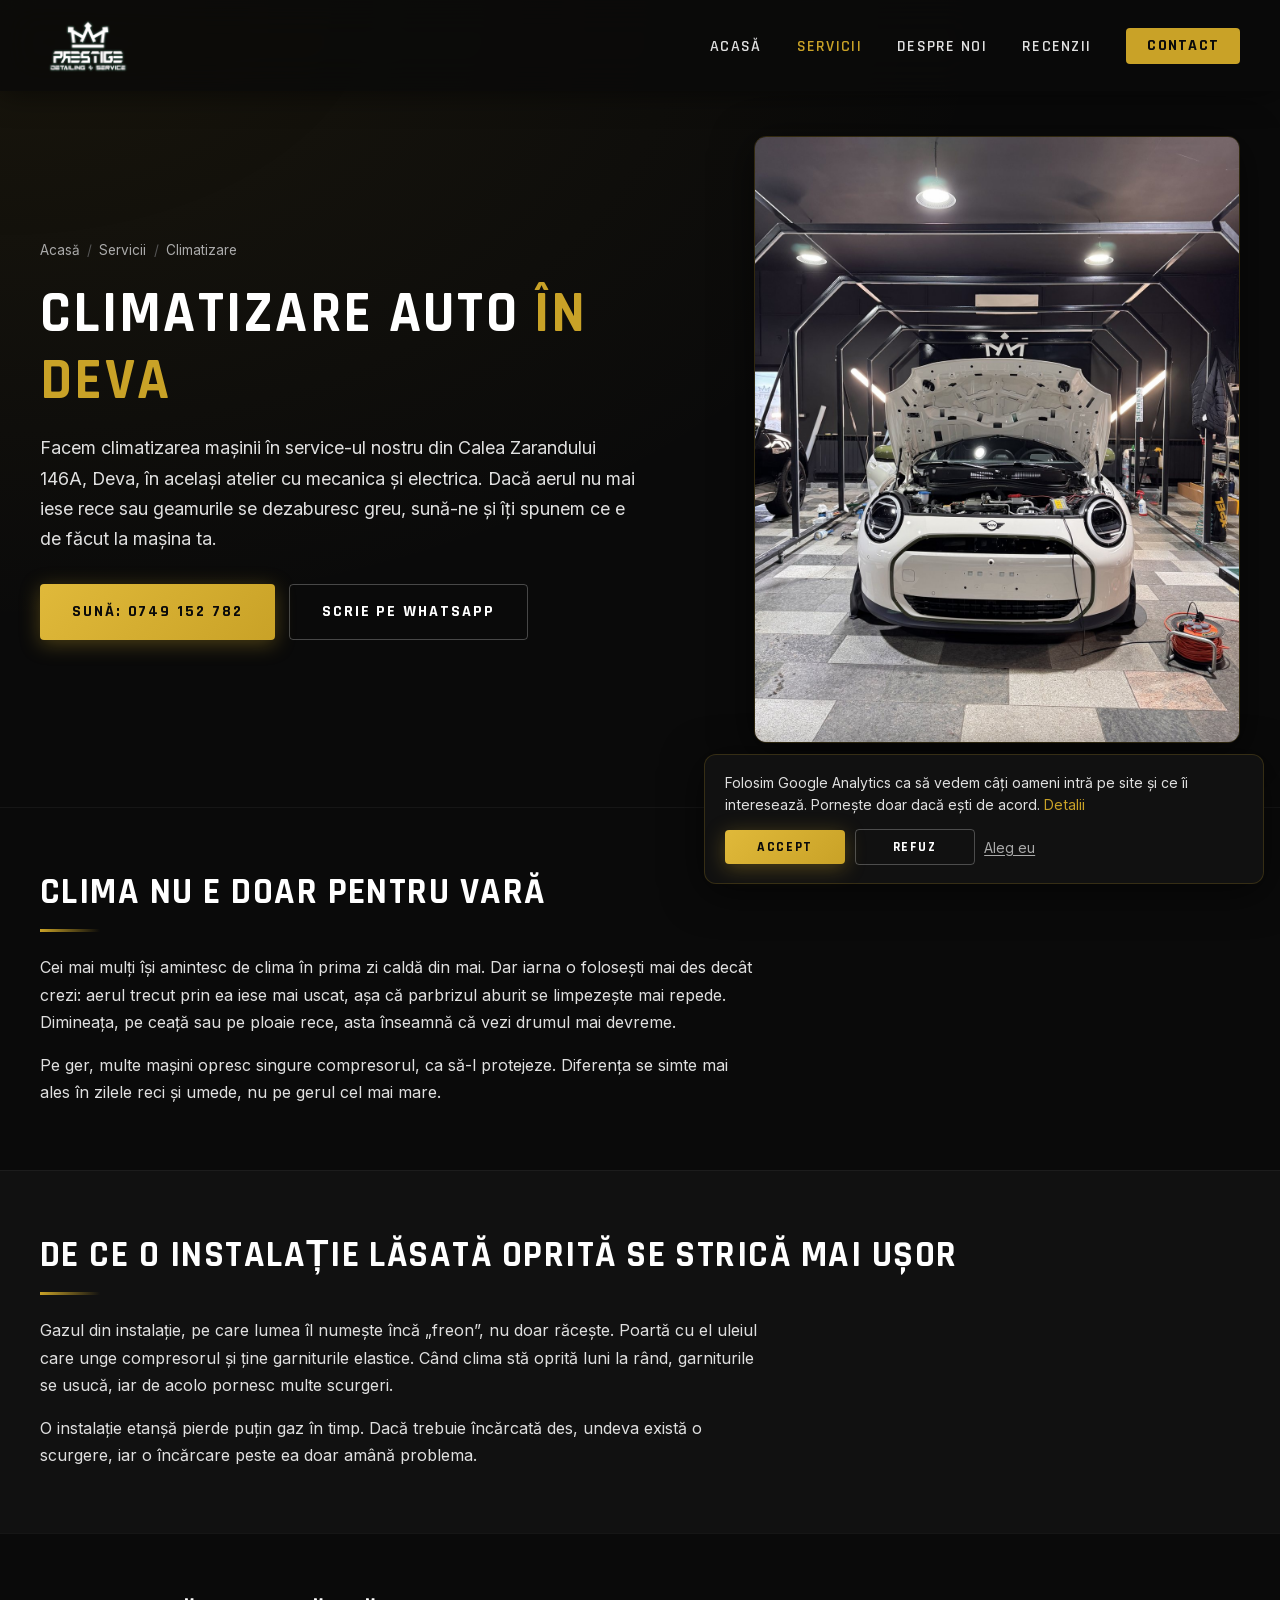
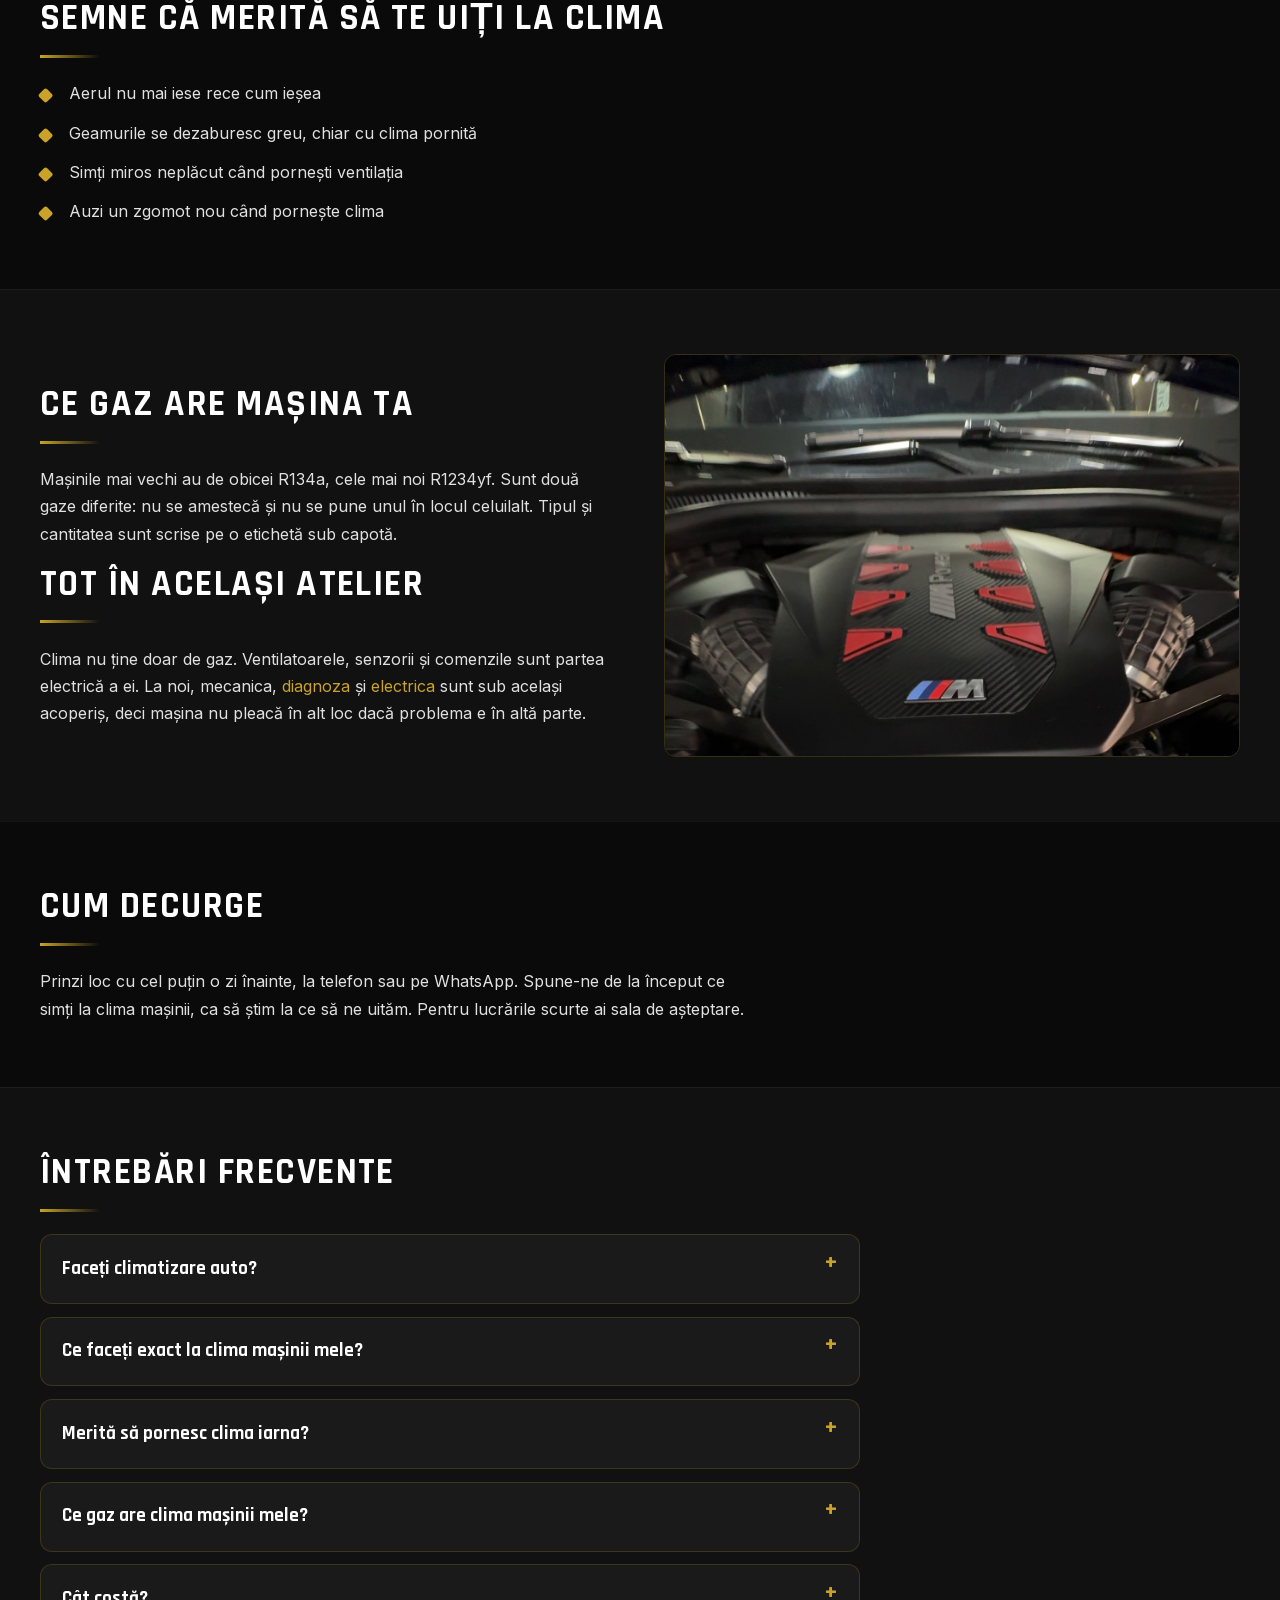
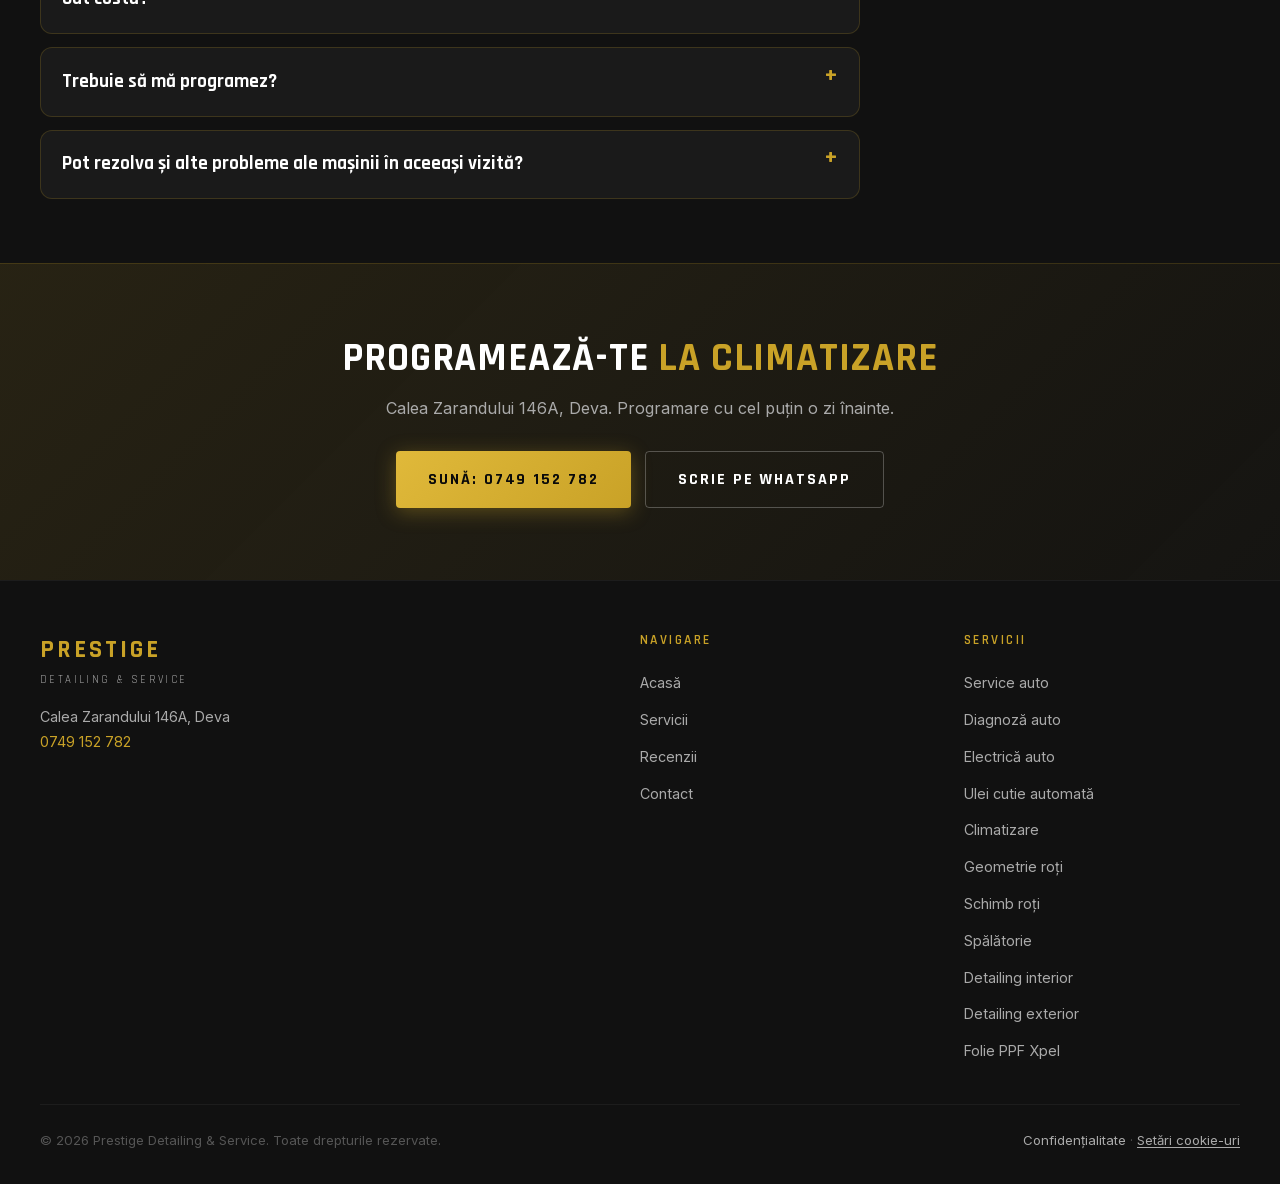
==== servicii/climatizare/index.html @ e33af6d9 "Încă 7 pagini de servicii, carduri și footere pentru toate 11 Pagini noi: electrică auto, diagnoză a" ====
<!DOCTYPE html>
<html lang="ro">
<head>
  <meta charset="UTF-8" />
  <meta name="viewport" content="width=device-width, initial-scale=1.0" />

  <!-- Consimțământ (Google Consent Mode v2): totul refuzat până alege vizitatorul. Restul e în /js/consimtamant.js -->
  <script>
    window.dataLayer = window.dataLayer || [];
    function gtag(){ dataLayer.push(arguments); }
    gtag('consent', 'default', {
      ad_storage: 'denied',
      ad_user_data: 'denied',
      ad_personalization: 'denied',
      analytics_storage: 'denied'
    });
  </script>

  <title>Climatizare auto în Deva, aer condiționat | Prestige Detailing & Service</title>
  <meta name="description" content="Climatizare auto în Deva, în service-ul din Calea Zarandului 146A: aer condiționat care nu mai răcește, geamuri care se dezaburesc greu. Programare la 0749 152 782." />
  <link rel="canonical" href="https://prestigedetailing.ro/servicii/climatizare/" />
  <link rel="icon" type="image/png" href="/images/favicon.png" />
  <link rel="apple-touch-icon" href="/images/favicon.png" />

  <meta property="og:type" content="website" />
  <meta property="og:locale" content="ro_RO" />
  <meta property="og:site_name" content="Prestige Detailing & Service" />
  <meta property="og:url" content="https://prestigedetailing.ro/servicii/climatizare/" />
  <meta property="og:title" content="Climatizare auto în Deva" />
  <meta property="og:description" content="Aer condiționat auto, în același atelier cu mecanica și electrica. Calea Zarandului 146A, Deva." />
  <meta property="og:image" content="https://prestigedetailing.ro/images/servicii/climatizare-capota-deschisa.jpg" />
  <meta name="twitter:card" content="summary_large_image" />

  <link rel="preload" href="/fonts/rajdhani-latin-700.woff2" as="font" type="font/woff2" crossorigin />
  <link rel="stylesheet" href="/css/servicii.css" />

  <script type="application/ld+json">
  {
    "@context": "https://schema.org",
    "@graph": [
      {
        "@type": "Service",
        "@id": "https://prestigedetailing.ro/servicii/climatizare/#serviciu",
        "name": "Climatizare auto",
        "serviceType": "Climatizare auto",
        "description": "Climatizare auto în Deva, în același atelier cu mecanica, diagnoza și electrica. Programare cu cel puțin o zi înainte.",
        "provider": { "@id": "https://prestigedetailing.ro/#firma" },
        "areaServed": { "@type": "City", "name": "Deva" },
        "url": "https://prestigedetailing.ro/servicii/climatizare/",
        "image": "https://prestigedetailing.ro/images/servicii/climatizare-capota-deschisa.jpg"
      },
      {
        "@type": "BreadcrumbList",
        "itemListElement": [
          { "@type": "ListItem", "position": 1, "name": "Acasă", "item": "https://prestigedetailing.ro/" },
          { "@type": "ListItem", "position": 2, "name": "Servicii", "item": "https://prestigedetailing.ro/#services" },
          { "@type": "ListItem", "position": 3, "name": "Climatizare", "item": "https://prestigedetailing.ro/servicii/climatizare/" }
        ]
      },
      {
        "@type": "FAQPage",
        "mainEntity": [
          { "@type": "Question", "name": "Faceți climatizare auto?", "acceptedAnswer": { "@type": "Answer", "text": "Da, în service-ul nostru din Calea Zarandului 146A, Deva." } },
          { "@type": "Question", "name": "Ce faceți exact la clima mașinii mele?", "acceptedAnswer": { "@type": "Answer", "text": "Depinde de ce are mașina. Sună-ne la 0749 152 782, spune-ne ce simți la clima ta și îți spunem ce e de făcut." } },
          { "@type": "Question", "name": "Merită să pornesc clima iarna?", "acceptedAnswer": { "@type": "Answer", "text": "Da. Aerul trecut prin clima iese mai uscat, deci geamurile aburite se limpezesc mai repede. Pe ger, multe mașini opresc singure compresorul, așa că diferența se simte mai ales în zilele reci și umede." } },
          { "@type": "Question", "name": "Ce gaz are clima mașinii mele?", "acceptedAnswer": { "@type": "Answer", "text": "Mașinile mai vechi au de obicei R134a, cele mai noi R1234yf. Cele două nu se amestecă și nu se pun unul în locul celuilalt. Tipul și cantitatea sunt scrise pe o etichetă sub capotă." } },
          { "@type": "Question", "name": "Cât costă?", "acceptedAnswer": { "@type": "Answer", "text": "Depinde de mașină și de ce trebuie făcut. Sună-ne la 0749 152 782 și îți spunem pentru mașina ta." } },
          { "@type": "Question", "name": "Trebuie să mă programez?", "acceptedAnswer": { "@type": "Answer", "text": "Da, cu cel puțin o zi înainte, ca să fie sigur că prinzi loc." } },
          { "@type": "Question", "name": "Pot rezolva și alte probleme ale mașinii în aceeași vizită?", "acceptedAnswer": { "@type": "Answer", "text": "Da. Mecanica, diagnoza, electrica și geometria sunt în același atelier." } }
        ]
      }
    ]
  }
  </script>
</head>
<body>

  <nav id="navbar" aria-label="Navigare principală">
    <div class="container nav-inner">
      <a href="/" class="nav-logo" aria-label="Prestige Detailing & Service - Acasă">
        <img src="/images/logo-nav.png" alt="Prestige Detailing & Service" class="nav-logo-img" width="400" height="267">
      </a>
      <ul class="nav-links">
        <li><a href="/">Acasă</a></li>
        <li><a href="/#services" aria-current="page">Servicii</a></li>
        <li><a href="/#why">Despre noi</a></li>
        <li><a href="/#reviews">Recenzii</a></li>
        <li><a href="/#contact" class="nav-cta">Contact</a></li>
      </ul>
      <button class="hamburger" id="hamburger" aria-label="Deschide meniu" aria-expanded="false" aria-controls="mobileMenu">
        <span></span><span></span><span></span>
      </button>
    </div>
  </nav>
  <div class="mobile-menu" id="mobileMenu" aria-label="Meniu mobil">
    <a href="/">Acasă</a>
    <a href="/#services">Servicii</a>
    <a href="/#why">Despre noi</a>
    <a href="/#reviews">Recenzii</a>
    <a href="/#contact">Contact</a>
  </div>

  <main>
    <header class="srv-hero">
      <div class="container srv-hero-grid">
        <div>
          <nav class="crumbs" aria-label="Unde ești pe site">
            <a href="/">Acasă</a><span aria-hidden="true">/</span><a href="/#services">Servicii</a><span aria-hidden="true">/</span><span>Climatizare</span>
          </nav>
          <h1>Climatizare auto <span class="gold">în Deva</span></h1>
          <p class="srv-lead">Facem climatizarea mașinii în service-ul nostru din Calea Zarandului 146A, Deva, în același atelier cu mecanica și electrica. Dacă aerul nu mai iese rece sau geamurile se dezaburesc greu, sună-ne și îți spunem ce e de făcut la mașina ta.</p>
          <div class="btn-row">
            <a class="btn-gold" href="tel:0749152782">Sună: 0749 152 782</a>
            <a class="btn-outline" href="https://wa.me/40749152782?text=Bun%C4%83%20ziua%2C%20a%C8%99%20vrea%20o%20programare%20pentru%20climatizare." target="_blank" rel="noopener noreferrer">Scrie pe WhatsApp</a>
          </div>
        </div>
        <figure class="srv-hero-img">
          <img src="/images/servicii/climatizare-capota-deschisa.jpg" alt="Mașină cu capota deschisă în tunelul de lumini din atelierul Prestige, Deva" width="1200" height="1600" fetchpriority="high">
        </figure>
      </div>
    </header>

    <section class="srv-section">
      <div class="container">
        <h2>Clima nu e doar pentru vară</h2>
        <p>Cei mai mulți își amintesc de clima în prima zi caldă din mai. Dar iarna o folosești mai des decât crezi: aerul trecut prin ea iese mai uscat, așa că parbrizul aburit se limpezește mai repede. Dimineața, pe ceață sau pe ploaie rece, asta înseamnă că vezi drumul mai devreme.</p>
        <p>Pe ger, multe mașini opresc singure compresorul, ca să-l protejeze. Diferența se simte mai ales în zilele reci și umede, nu pe gerul cel mai mare.</p>
      </div>
    </section>

    <section class="srv-section">
      <div class="container">
        <h2>De ce o instalație lăsată oprită se strică mai ușor</h2>
        <p>Gazul din instalație, pe care lumea îl numește încă „freon”, nu doar răcește. Poartă cu el uleiul care unge compresorul și ține garniturile elastice. Când clima stă oprită luni la rând, garniturile se usucă, iar de acolo pornesc multe scurgeri.</p>
        <p>O instalație etanșă pierde puțin gaz în timp. Dacă trebuie încărcată des, undeva există o scurgere, iar o încărcare peste ea doar amână problema.</p>
      </div>
    </section>

    <section class="srv-section">
      <div class="container">
        <h2>Semne că merită să te uiți la clima</h2>
        <ul class="check-list">
          <li>Aerul nu mai iese rece cum ieșea</li>
          <li>Geamurile se dezaburesc greu, chiar cu clima pornită</li>
          <li>Simți miros neplăcut când pornești ventilația</li>
          <li>Auzi un zgomot nou când pornește clima</li>
        </ul>
      </div>
    </section>

    <section class="srv-section">
      <div class="container two-col">
        <div>
          <h2>Ce gaz are mașina ta</h2>
          <p>Mașinile mai vechi au de obicei R134a, cele mai noi R1234yf. Sunt două gaze diferite: nu se amestecă și nu se pune unul în locul celuilalt. Tipul și cantitatea sunt scrise pe o etichetă sub capotă.</p>
          <h2>Tot în același atelier</h2>
          <p>Clima nu ține doar de gaz. Ventilatoarele, senzorii și comenzile sunt partea electrică a ei. La noi, mecanica, <a class="gold" href="/servicii/diagnoza-auto/">diagnoza</a> și <a class="gold" href="/servicii/electrica-auto/">electrica</a> sunt sub același acoperiș, deci mașina nu pleacă în alt loc dacă problema e în altă parte.</p>
        </div>
        <img src="/images/servicii/climatizare-compartiment-motor.jpg" alt="Compartimentul motor al unui BMW XM, cu capota ridicată, în atelierul Prestige din Deva" width="1400" height="933" loading="lazy">
      </div>
    </section>

    <section class="srv-section">
      <div class="container">
        <h2>Cum decurge</h2>
        <p>Prinzi loc cu cel puțin o zi înainte, la telefon sau pe WhatsApp. Spune-ne de la început ce simți la clima mașinii, ca să știm la ce să ne uităm. Pentru lucrările scurte ai sala de așteptare.</p>
      </div>
    </section>

    <section class="srv-section" id="intrebari">
      <div class="container">
        <h2>Întrebări frecvente</h2>
        <div class="faq">
          <details>
            <summary>Faceți climatizare auto?</summary>
            <p>Da, în service-ul nostru din Calea Zarandului 146A, Deva.</p>
          </details>
          <details>
            <summary>Ce faceți exact la clima mașinii mele?</summary>
            <p>Depinde de ce are mașina. Sună-ne la <a class="gold" href="tel:0749152782">0749 152 782</a>, spune-ne ce simți la clima ta și îți spunem ce e de făcut.</p>
          </details>
          <details>
            <summary>Merită să pornesc clima iarna?</summary>
            <p>Da. Aerul trecut prin clima iese mai uscat, deci geamurile aburite se limpezesc mai repede. Pe ger, multe mașini opresc singure compresorul, așa că diferența se simte mai ales în zilele reci și umede.</p>
          </details>
          <details>
            <summary>Ce gaz are clima mașinii mele?</summary>
            <p>Mașinile mai vechi au de obicei R134a, cele mai noi R1234yf. Cele două nu se amestecă și nu se pun unul în locul celuilalt. Tipul și cantitatea sunt scrise pe o etichetă sub capotă.</p>
          </details>
          <details>
            <summary>Cât costă?</summary>
            <p>Depinde de mașină și de ce trebuie făcut. Sună-ne la <a class="gold" href="tel:0749152782">0749 152 782</a> și îți spunem pentru mașina ta.</p>
          </details>
          <details>
            <summary>Trebuie să mă programez?</summary>
            <p>Da, cu cel puțin o zi înainte, ca să fie sigur că prinzi loc.</p>
          </details>
          <details>
            <summary>Pot rezolva și alte probleme ale mașinii în aceeași vizită?</summary>
            <p>Da. <a class="gold" href="/servicii/service-auto/">Mecanica</a>, diagnoza, electrica și <a class="gold" href="/servicii/geometrie-roti/">geometria</a> sunt în același atelier.</p>
          </details>
        </div>
      </div>
    </section>

    <section class="cta-band">
      <div class="container">
        <h2>Programează-te <span class="gold">la climatizare</span></h2>
        <p>Calea Zarandului 146A, Deva. Programare cu cel puțin o zi înainte.</p>
        <div class="btn-row">
          <a class="btn-gold" href="tel:0749152782">Sună: 0749 152 782</a>
          <a class="btn-outline" href="https://wa.me/40749152782?text=Bun%C4%83%20ziua%2C%20a%C8%99%20vrea%20o%20programare%20pentru%20climatizare." target="_blank" rel="noopener noreferrer">Scrie pe WhatsApp</a>
        </div>
      </div>
    </section>
  </main>

  <footer>
    <div class="container">
      <div class="footer-grid">
        <div class="footer-brand">
          <div class="logo-main">PRESTIGE</div>
          <div class="logo-sub">Detailing &amp; Service</div>
          <p>Calea Zarandului 146A, Deva<br><a class="gold" href="tel:0749152782">0749 152 782</a></p>
        </div>
        <div class="footer-col">
          <h5>Navigare</h5>
          <ul>
            <li><a href="/">Acasă</a></li>
            <li><a href="/#services">Servicii</a></li>
            <li><a href="/#reviews">Recenzii</a></li>
            <li><a href="/#contact">Contact</a></li>
          </ul>
        </div>
        <div class="footer-col">
          <h5>Servicii</h5>
          <ul>
            <li><a href="/servicii/service-auto/">Service auto</a></li>
            <li><a href="/servicii/diagnoza-auto/">Diagnoză auto</a></li>
            <li><a href="/servicii/electrica-auto/">Electrică auto</a></li>
            <li><a href="/servicii/ulei-cutie-automata/">Ulei cutie automată</a></li>
            <li><a href="/servicii/climatizare/">Climatizare</a></li>
            <li><a href="/servicii/geometrie-roti/">Geometrie roți</a></li>
            <li><a href="/servicii/schimb-roti/">Schimb roți</a></li>
            <li><a href="/servicii/spalatorie/">Spălătorie</a></li>
            <li><a href="/servicii/detailing-interior/">Detailing interior</a></li>
            <li><a href="/servicii/detailing-exterior/">Detailing exterior</a></li>
            <li><a href="/servicii/folie-ppf/">Folie PPF Xpel</a></li>
          </ul>
        </div>
      </div>
      <div class="footer-bottom">
        <p>&copy; 2026 Prestige Detailing &amp; Service. Toate drepturile rezervate.</p>
        <p class="footer-legal"><a href="/confidentialitate.html">Confidențialitate</a> &middot; <button type="button" class="link-btn" id="cookieSettings">Setări cookie-uri</button></p>
      </div>
    </div>
  </footer>

  <script src="/js/meniu.js"></script>
  <script src="/js/consimtamant.js"></script>
</body>
</html>
---- css/servicii.css ----
/* ==========================================================================
   Paginile de servicii (servicii/<serviciu>/index.html)
   Aceleași culori, fonturi, meniu și footer ca pagina principală.
   ========================================================================== */

/* Fonturile sunt găzduite în site (/fonts/), nu la Google: vizitatorul nu e trimis la serverele Google */
/* Inter (variabil, 300–600), latin-ext */
@font-face {
  font-family: 'Inter';
  font-style: normal;
  font-weight: 300 600;
  font-display: swap;
  src: url(../fonts/inter-latin-ext.woff2) format('woff2');
  unicode-range: U+0100-02BA, U+02BD-02C5, U+02C7-02CC, U+02CE-02D7, U+02DD-02FF, U+0304, U+0308, U+0329, U+1D00-1DBF, U+1E00-1E9F, U+1EF2-1EFF, U+2020, U+20A0-20AB, U+20AD-20C4, U+2113, U+2C60-2C7F, U+A720-A7FF;
}
/* Inter (variabil, 300–600), latin */
@font-face {
  font-family: 'Inter';
  font-style: normal;
  font-weight: 300 600;
  font-display: swap;
  src: url(../fonts/inter-latin.woff2) format('woff2');
  unicode-range: U+0000-00FF, U+0131, U+0152-0153, U+02BB-02BC, U+02C6, U+02DA, U+02DC, U+0304, U+0308, U+0329, U+2000-206F, U+20AC, U+2122, U+2191, U+2193, U+2212, U+2215, U+FEFF, U+FFFD;
}
/* Rajdhani 300, latin-ext */
@font-face {
  font-family: 'Rajdhani';
  font-style: normal;
  font-weight: 300;
  font-display: swap;
  src: url(../fonts/rajdhani-latin-ext-300.woff2) format('woff2');
  unicode-range: U+0100-02BA, U+02BD-02C5, U+02C7-02CC, U+02CE-02D7, U+02DD-02FF, U+0304, U+0308, U+0329, U+1D00-1DBF, U+1E00-1E9F, U+1EF2-1EFF, U+2020, U+20A0-20AB, U+20AD-20C4, U+2113, U+2C60-2C7F, U+A720-A7FF;
}
/* Rajdhani 300, latin */
@font-face {
  font-family: 'Rajdhani';
  font-style: normal;
  font-weight: 300;
  font-display: swap;
  src: url(../fonts/rajdhani-latin-300.woff2) format('woff2');
  unicode-range: U+0000-00FF, U+0131, U+0152-0153, U+02BB-02BC, U+02C6, U+02DA, U+02DC, U+0304, U+0308, U+0329, U+2000-206F, U+20AC, U+2122, U+2191, U+2193, U+2212, U+2215, U+FEFF, U+FFFD;
}
/* Rajdhani 400, latin-ext */
@font-face {
  font-family: 'Rajdhani';
  font-style: normal;
  font-weight: 400;
  font-display: swap;
  src: url(../fonts/rajdhani-latin-ext-400.woff2) format('woff2');
  unicode-range: U+0100-02BA, U+02BD-02C5, U+02C7-02CC, U+02CE-02D7, U+02DD-02FF, U+0304, U+0308, U+0329, U+1D00-1DBF, U+1E00-1E9F, U+1EF2-1EFF, U+2020, U+20A0-20AB, U+20AD-20C4, U+2113, U+2C60-2C7F, U+A720-A7FF;
}
/* Rajdhani 400, latin */
@font-face {
  font-family: 'Rajdhani';
  font-style: normal;
  font-weight: 400;
  font-display: swap;
  src: url(../fonts/rajdhani-latin-400.woff2) format('woff2');
  unicode-range: U+0000-00FF, U+0131, U+0152-0153, U+02BB-02BC, U+02C6, U+02DA, U+02DC, U+0304, U+0308, U+0329, U+2000-206F, U+20AC, U+2122, U+2191, U+2193, U+2212, U+2215, U+FEFF, U+FFFD;
}
/* Rajdhani 500, latin-ext */
@font-face {
  font-family: 'Rajdhani';
  font-style: normal;
  font-weight: 500;
  font-display: swap;
  src: url(../fonts/rajdhani-latin-ext-500.woff2) format('woff2');
  unicode-range: U+0100-02BA, U+02BD-02C5, U+02C7-02CC, U+02CE-02D7, U+02DD-02FF, U+0304, U+0308, U+0329, U+1D00-1DBF, U+1E00-1E9F, U+1EF2-1EFF, U+2020, U+20A0-20AB, U+20AD-20C4, U+2113, U+2C60-2C7F, U+A720-A7FF;
}
/* Rajdhani 500, latin */
@font-face {
  font-family: 'Rajdhani';
  font-style: normal;
  font-weight: 500;
  font-display: swap;
  src: url(../fonts/rajdhani-latin-500.woff2) format('woff2');
  unicode-range: U+0000-00FF, U+0131, U+0152-0153, U+02BB-02BC, U+02C6, U+02DA, U+02DC, U+0304, U+0308, U+0329, U+2000-206F, U+20AC, U+2122, U+2191, U+2193, U+2212, U+2215, U+FEFF, U+FFFD;
}
/* Rajdhani 600, latin-ext */
@font-face {
  font-family: 'Rajdhani';
  font-style: normal;
  font-weight: 600;
  font-display: swap;
  src: url(../fonts/rajdhani-latin-ext-600.woff2) format('woff2');
  unicode-range: U+0100-02BA, U+02BD-02C5, U+02C7-02CC, U+02CE-02D7, U+02DD-02FF, U+0304, U+0308, U+0329, U+1D00-1DBF, U+1E00-1E9F, U+1EF2-1EFF, U+2020, U+20A0-20AB, U+20AD-20C4, U+2113, U+2C60-2C7F, U+A720-A7FF;
}
/* Rajdhani 600, latin */
@font-face {
  font-family: 'Rajdhani';
  font-style: normal;
  font-weight: 600;
  font-display: swap;
  src: url(../fonts/rajdhani-latin-600.woff2) format('woff2');
  unicode-range: U+0000-00FF, U+0131, U+0152-0153, U+02BB-02BC, U+02C6, U+02DA, U+02DC, U+0304, U+0308, U+0329, U+2000-206F, U+20AC, U+2122, U+2191, U+2193, U+2212, U+2215, U+FEFF, U+FFFD;
}
/* Rajdhani 700, latin-ext */
@font-face {
  font-family: 'Rajdhani';
  font-style: normal;
  font-weight: 700;
  font-display: swap;
  src: url(../fonts/rajdhani-latin-ext-700.woff2) format('woff2');
  unicode-range: U+0100-02BA, U+02BD-02C5, U+02C7-02CC, U+02CE-02D7, U+02DD-02FF, U+0304, U+0308, U+0329, U+1D00-1DBF, U+1E00-1E9F, U+1EF2-1EFF, U+2020, U+20A0-20AB, U+20AD-20C4, U+2113, U+2C60-2C7F, U+A720-A7FF;
}
/* Rajdhani 700, latin */
@font-face {
  font-family: 'Rajdhani';
  font-style: normal;
  font-weight: 700;
  font-display: swap;
  src: url(../fonts/rajdhani-latin-700.woff2) format('woff2');
  unicode-range: U+0000-00FF, U+0131, U+0152-0153, U+02BB-02BC, U+02C6, U+02DA, U+02DC, U+0304, U+0308, U+0329, U+2000-206F, U+20AC, U+2122, U+2191, U+2193, U+2212, U+2215, U+FEFF, U+FFFD;
}


/* Romanian chars (Ț U+021A, ț U+021B, Ș U+0218, ș U+0219) fallback to Inter when Rajdhani lacks them */
@font-face {
  font-family: 'Rajdhani';
  src: url(../fonts/inter-latin-ext.woff2) format('woff2'), local('Segoe UI'), local('Arial');
  unicode-range: U+0218-021B;
  font-weight: 100 900;
}

*, *::before, *::after { box-sizing: border-box; margin: 0; padding: 0; }

:root {
  --bg:        #0a0a0a;
  --bg2:       #111111;
  --bg3:       #1a1a1a;
  --gold:      #c9a227;
  --gold-lt:   #e0b93a;
  --gold-dk:   #9e7d1a;
  --white:     #ffffff;
  --gray:      #e0e0e0;
  --gray2:     #aaaaaa;
  --gray3:     #555555;
  --border:    rgba(201,162,39,.20);
  --r:         12px;
  --shadow:    0 8px 40px rgba(0,0,0,.60);
}

html { font-size: 16px; }
body {
  background: var(--bg); color: var(--gray);
  font-family: 'Inter', 'Segoe UI', sans-serif;
  line-height: 1.7; overflow-x: hidden;
}
h1, h2, h3 {
  font-family: 'Rajdhani', sans-serif; font-weight: 700;
  line-height: 1.15; letter-spacing: .02em; color: var(--white);
}
a { color: inherit; text-decoration: none; }
img { max-width: 100%; display: block; }
.container { width: min(1200px, 94%); margin-inline: auto; }
.narrow { width: min(820px, 94%); margin-inline: auto; }
.gold { color: var(--gold); }

/* ---- meniu ---- */
#navbar {
  position: fixed; top: 0; left: 0; right: 0; z-index: 1000;
  padding: .85rem 0;
  background: rgba(10,10,10,.82);
  backdrop-filter: blur(18px) saturate(180%);
  -webkit-backdrop-filter: blur(18px) saturate(180%);
  box-shadow: 0 2px 30px rgba(0,0,0,.55);
}
.nav-inner { display: flex; align-items: center; justify-content: space-between; }
.nav-logo-img { height: 64px; width: auto; filter: brightness(1.2); }
.nav-links { display: flex; align-items: center; gap: 2.2rem; list-style: none; }
.nav-links a {
  font-family: 'Rajdhani', sans-serif; font-size: 1rem; font-weight: 600;
  letter-spacing: .08em; text-transform: uppercase; color: var(--gray);
  transition: color .25s;
}
.nav-links a:hover, .nav-links a[aria-current="page"] { color: var(--gold); }
.nav-cta {
  background: var(--gold); color: var(--bg) !important;
  padding: .45em 1.3em; border-radius: 4px; font-weight: 700 !important;
}
.nav-cta:hover { background: var(--gold-lt); }
.hamburger {
  display: none; flex-direction: column; gap: 5px;
  cursor: pointer; background: none; border: none; padding: 4px;
}
.hamburger span { display: block; width: 24px; height: 2px; background: var(--white); border-radius: 2px; transition: transform .3s, opacity .3s; }
.hamburger.open span:nth-child(1) { transform: translateY(7px) rotate(45deg); }
.hamburger.open span:nth-child(2) { opacity: 0; }
.hamburger.open span:nth-child(3) { transform: translateY(-7px) rotate(-45deg); }
.mobile-menu {
  display: none; position: fixed; inset: 0; z-index: 999;
  background: rgba(10,10,10,.97);
  flex-direction: column; align-items: center; justify-content: center; gap: 2.2rem;
}
.mobile-menu.open { display: flex; }
.mobile-menu a {
  font-family: 'Rajdhani', sans-serif; font-size: 1.8rem; font-weight: 700;
  letter-spacing: .12em; text-transform: uppercase; color: var(--white);
}
.mobile-menu a:hover { color: var(--gold); }

/* ---- butoane ---- */
.btn-gold, .btn-outline {
  display: inline-flex; align-items: center; justify-content: center; gap: .5rem;
  font-family: 'Rajdhani', sans-serif; font-size: 1rem; font-weight: 700;
  letter-spacing: .12em; text-transform: uppercase;
  padding: .85em 2em; border-radius: 4px; cursor: pointer;
  transition: transform .25s, box-shadow .25s, border-color .25s, color .25s;
}
.btn-gold {
  background: linear-gradient(135deg, var(--gold-lt), var(--gold)); color: #0a0a0a;
  border: none; box-shadow: 0 4px 20px rgba(201,162,39,.35);
}
.btn-gold:hover { transform: translateY(-2px); box-shadow: 0 8px 32px rgba(201,162,39,.55); }
.btn-outline { background: transparent; color: var(--white); border: 1px solid rgba(255,255,255,.25); }
.btn-outline:hover { border-color: var(--gold); color: var(--gold); transform: translateY(-2px); }
.btn-sm { font-size: .85rem; padding: .6em 1.3em; }
.btn-row { display: flex; flex-wrap: wrap; gap: .9rem; margin-top: 1.8rem; }

/* ---- antetul paginii de serviciu ---- */
.crumbs { font-size: .85rem; color: var(--gray2); margin-bottom: 1.2rem; }
.crumbs a { color: var(--gray2); }
.crumbs a:hover { color: var(--gold); }
.crumbs span[aria-hidden] { margin-inline: .45rem; color: var(--gray3); }
.srv-hero { padding: 8.5rem 0 4rem; background: radial-gradient(ellipse at top left, rgba(201,162,39,.08), transparent 55%), var(--bg); }
.srv-hero-grid { display: grid; grid-template-columns: 1.15fr .85fr; gap: 3.5rem; align-items: center; }
.srv-hero h1 { font-size: clamp(2.4rem, 5vw, 3.6rem); text-transform: uppercase; letter-spacing: .04em; margin-bottom: 1.2rem; }
.srv-lead { font-size: 1.12rem; color: var(--gray); max-width: 600px; }
.srv-hero-img { border-radius: var(--r); overflow: hidden; border: 1px solid var(--border); box-shadow: var(--shadow); }
.srv-hero-img img { width: 100%; height: auto; aspect-ratio: 4 / 5; max-height: min(68vh, 640px); object-fit: cover; object-position: center 62%; }

/* ---- secțiuni ---- */
.srv-section { padding: 4rem 0; border-top: 1px solid rgba(255,255,255,.05); }
.srv-section:nth-of-type(even) { background: var(--bg2); }
.srv-section h2 { font-size: clamp(1.7rem, 3.2vw, 2.3rem); text-transform: uppercase; letter-spacing: .04em; margin-bottom: 1.4rem; }
.srv-section h2::after { content: ''; display: block; width: 60px; height: 3px; margin-top: .9rem; background: linear-gradient(90deg, var(--gold), transparent); }
.srv-section p { margin-bottom: 1rem; max-width: 720px; }
.srv-section p:last-child { margin-bottom: 0; }
.srv-section strong { color: var(--white); }
.check-list { list-style: none; display: grid; gap: .75rem; max-width: 720px; }
.check-list li { position: relative; padding-left: 1.8rem; }
.check-list li::before { content: ''; position: absolute; left: 0; top: .62em; width: .7rem; height: .7rem; border-radius: 2px; background: var(--gold); transform: rotate(45deg); }
.angle-grid { display: grid; grid-template-columns: repeat(3, 1fr); gap: 1.2rem; }
.angle-grid.cols-2 { grid-template-columns: repeat(2, 1fr); max-width: 900px; }
.angle-card { background: var(--bg3); border: 1px solid var(--border); border-radius: var(--r); padding: 1.6rem; }
.angle-card h3 { font-size: 1.35rem; color: var(--gold); margin-bottom: .6rem; text-transform: uppercase; letter-spacing: .05em; }
.angle-card p { margin: 0; font-size: .97rem; }
.steps { list-style: none; counter-reset: pas; display: grid; gap: 1rem; max-width: 720px; margin-bottom: 1.4rem; }
.steps li { counter-increment: pas; position: relative; padding-left: 3.2rem; min-height: 2.2rem; }
.steps li::before {
  content: counter(pas); position: absolute; left: 0; top: -.1rem;
  width: 2.2rem; height: 2.2rem; border-radius: 50%;
  display: flex; align-items: center; justify-content: center;
  font-family: 'Rajdhani', sans-serif; font-weight: 700; color: #0a0a0a; background: var(--gold);
}
.two-col { display: grid; grid-template-columns: 1fr 1fr; gap: 3rem; align-items: center; }
.two-col img { border-radius: var(--r); border: 1px solid var(--border); width: 100%; height: auto; aspect-ratio: 10 / 7; object-fit: cover; object-position: center 30%; }
.two-col img.img-tall { aspect-ratio: 9 / 13; max-height: 640px; object-position: center; justify-self: center; width: auto; max-width: 100%; }
.note { border-left: 3px solid var(--gold); background: rgba(201,162,39,.06); padding: 1rem 1.2rem; border-radius: 0 var(--r) var(--r) 0; max-width: 720px; }

/* ---- întrebări frecvente ---- */
.faq { display: grid; gap: .8rem; max-width: 820px; }
.faq details { background: var(--bg3); border: 1px solid var(--border); border-radius: var(--r); padding: 1.1rem 1.3rem; }
.faq summary { cursor: pointer; font-family: 'Rajdhani', sans-serif; font-size: 1.2rem; font-weight: 700; color: var(--white); list-style: none; display: flex; justify-content: space-between; gap: 1rem; }
.faq summary::-webkit-details-marker { display: none; }
.faq summary::after { content: '+'; color: var(--gold); font-size: 1.4rem; line-height: 1; }
.faq details[open] summary::after { content: '−'; }
.faq details p { margin-top: .8rem; }

/* ---- bandă de contact ---- */
.cta-band { padding: 4.5rem 0; text-align: center; background: linear-gradient(135deg, rgba(201,162,39,.12), rgba(201,162,39,.02)), var(--bg2); border-top: 1px solid var(--border); }
.cta-band h2 { font-size: clamp(1.8rem, 3.5vw, 2.5rem); text-transform: uppercase; margin-bottom: .8rem; }
.cta-band p { color: var(--gray2); }
.cta-band .btn-row { justify-content: center; }

/* ---- footer ---- */
footer { background: var(--bg2); border-top: 1px solid rgba(255,255,255,.05); padding: 3rem 0 2rem; }
.footer-grid { display: grid; grid-template-columns: 2fr 1fr 1fr; gap: 3rem; margin-bottom: 2.5rem; }
.footer-brand .logo-main { font-family: 'Rajdhani', sans-serif; font-size: 1.55rem; font-weight: 700; color: var(--gold); letter-spacing: .12em; }
.footer-brand .logo-sub { font-family: 'Rajdhani', sans-serif; font-size: .68rem; letter-spacing: .22em; color: var(--gray2); text-transform: uppercase; }
.footer-brand p { color: var(--gray2); font-size: .9rem; margin-top: 1rem; }
.footer-col h5 { font-family: 'Rajdhani', sans-serif; font-size: .85rem; font-weight: 600; letter-spacing: .18em; text-transform: uppercase; color: var(--gold); margin-bottom: 1.1rem; }
.footer-col ul { list-style: none; display: grid; gap: .6rem; }
.footer-col a { font-size: .9rem; color: var(--gray2); }
.footer-col a:hover { color: var(--gold); }
.footer-bottom { border-top: 1px solid rgba(255,255,255,.05); padding-top: 1.5rem; display: flex; justify-content: space-between; flex-wrap: wrap; gap: 1rem; }
.footer-bottom p { font-size: .82rem; color: var(--gray3); }
.footer-bottom a { color: var(--gold); }
.footer-legal a, .link-btn { color: var(--gray2); }
.link-btn { background: none; border: none; padding: 0; cursor: pointer; font: inherit; text-decoration: underline; text-underline-offset: 2px; }
.footer-legal a:hover, .link-btn:hover { color: var(--gold); }

/* ---- banner de consimțământ (același ca pe pagina principală) ---- */
.cookie-banner {
  position: fixed; left: 1rem; right: 1rem; bottom: 1rem; z-index: 1001;
  max-width: 560px; margin-left: auto;
  background: var(--bg2); color: var(--gray);
  border: 1px solid var(--border); border-radius: var(--r); box-shadow: var(--shadow);
  padding: 1.1rem 1.25rem; font-size: .88rem; line-height: 1.5;
}
.cookie-banner[hidden] { display: none; }
.cookie-banner a { color: var(--gold); }
.cookie-actions { display: flex; flex-wrap: wrap; gap: .6rem; margin-top: .9rem; align-items: center; }
.cookie-actions .btn-gold, .cookie-actions .btn-outline { min-width: 120px; }
.cookie-prefs { margin-top: .9rem; display: grid; gap: .6rem; }
.cookie-prefs[hidden], .cookie-actions [hidden] { display: none; }
.cookie-prefs label { display: flex; gap: .6rem; align-items: flex-start; cursor: pointer; }
.cookie-prefs input { margin-top: .25rem; accent-color: var(--gold); }
.cookie-prefs small { display: block; color: var(--gray2); }

/* ---- ecrane mici ---- */
@media (max-width: 900px) {
  .srv-hero-grid, .two-col { grid-template-columns: 1fr; gap: 2.2rem; }
  .srv-hero-img img { aspect-ratio: 4 / 3; }
  .angle-grid, .angle-grid.cols-2 { grid-template-columns: 1fr; }
  .footer-grid { grid-template-columns: 1fr 1fr; }
}
@media (max-width: 768px) {
  .nav-links { display: none; }
  .hamburger { display: flex; }
  .nav-logo-img { height: 52px; }
  .srv-hero { padding-top: 7rem; }
  .footer-grid { grid-template-columns: 1fr; }
}
@media (max-width: 600px) {
  .btn-row .btn-gold, .btn-row .btn-outline { width: 100%; }
  .cookie-banner { left: .5rem; right: .5rem; bottom: .5rem; }
  .cookie-actions .btn-gold, .cookie-actions .btn-outline { flex: 1 1 40%; }
}
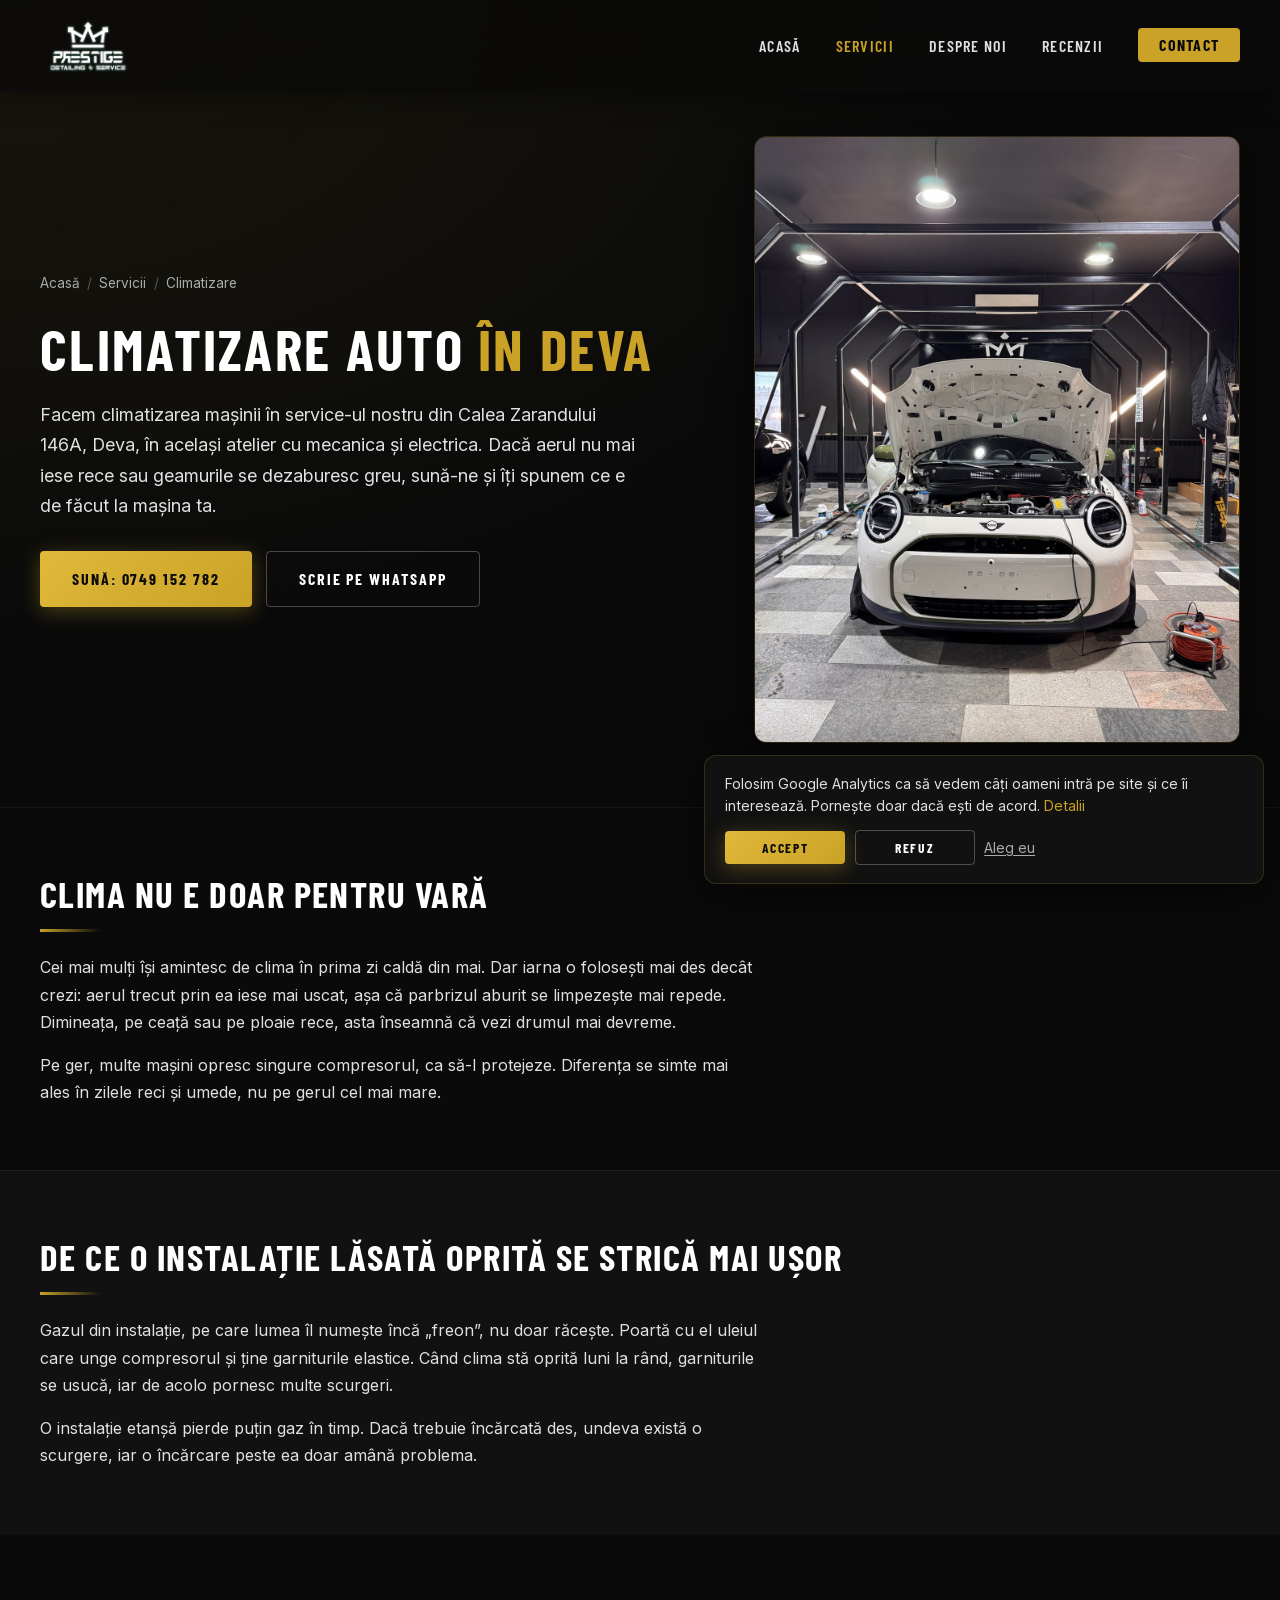
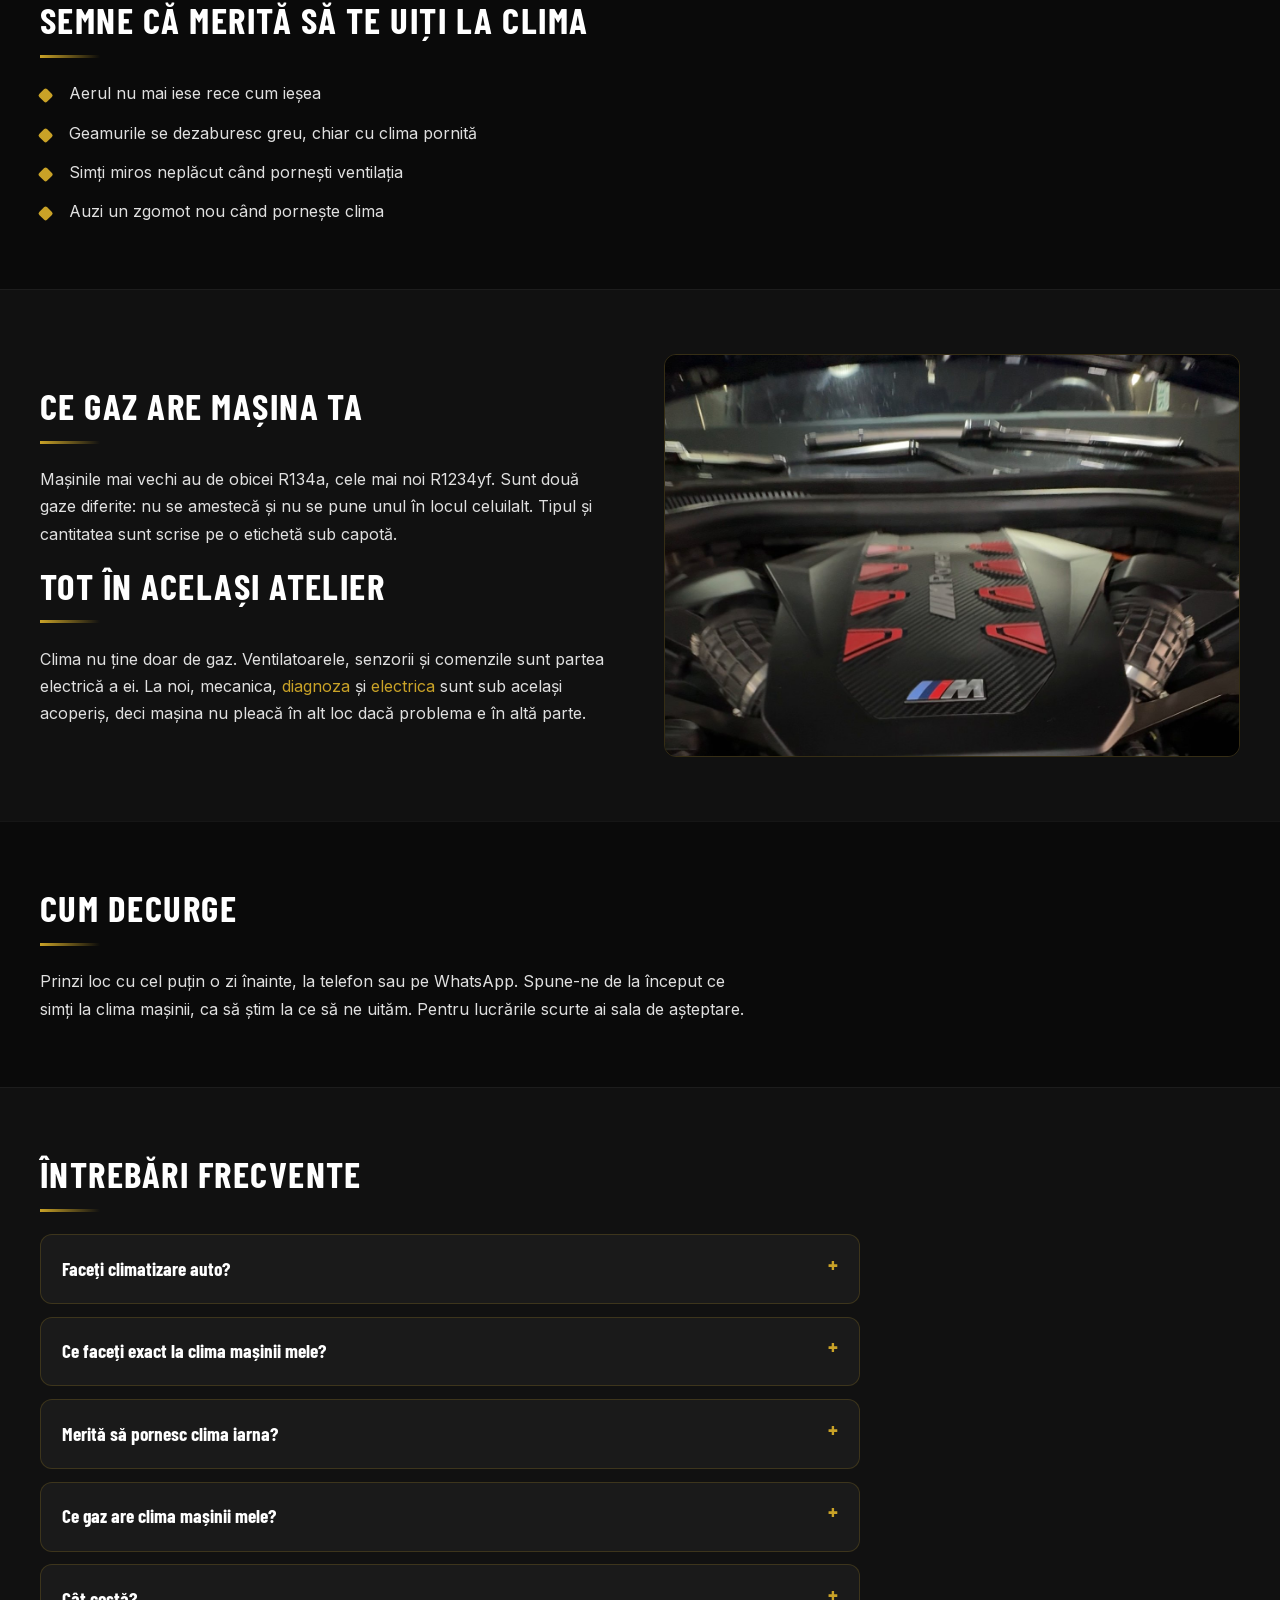
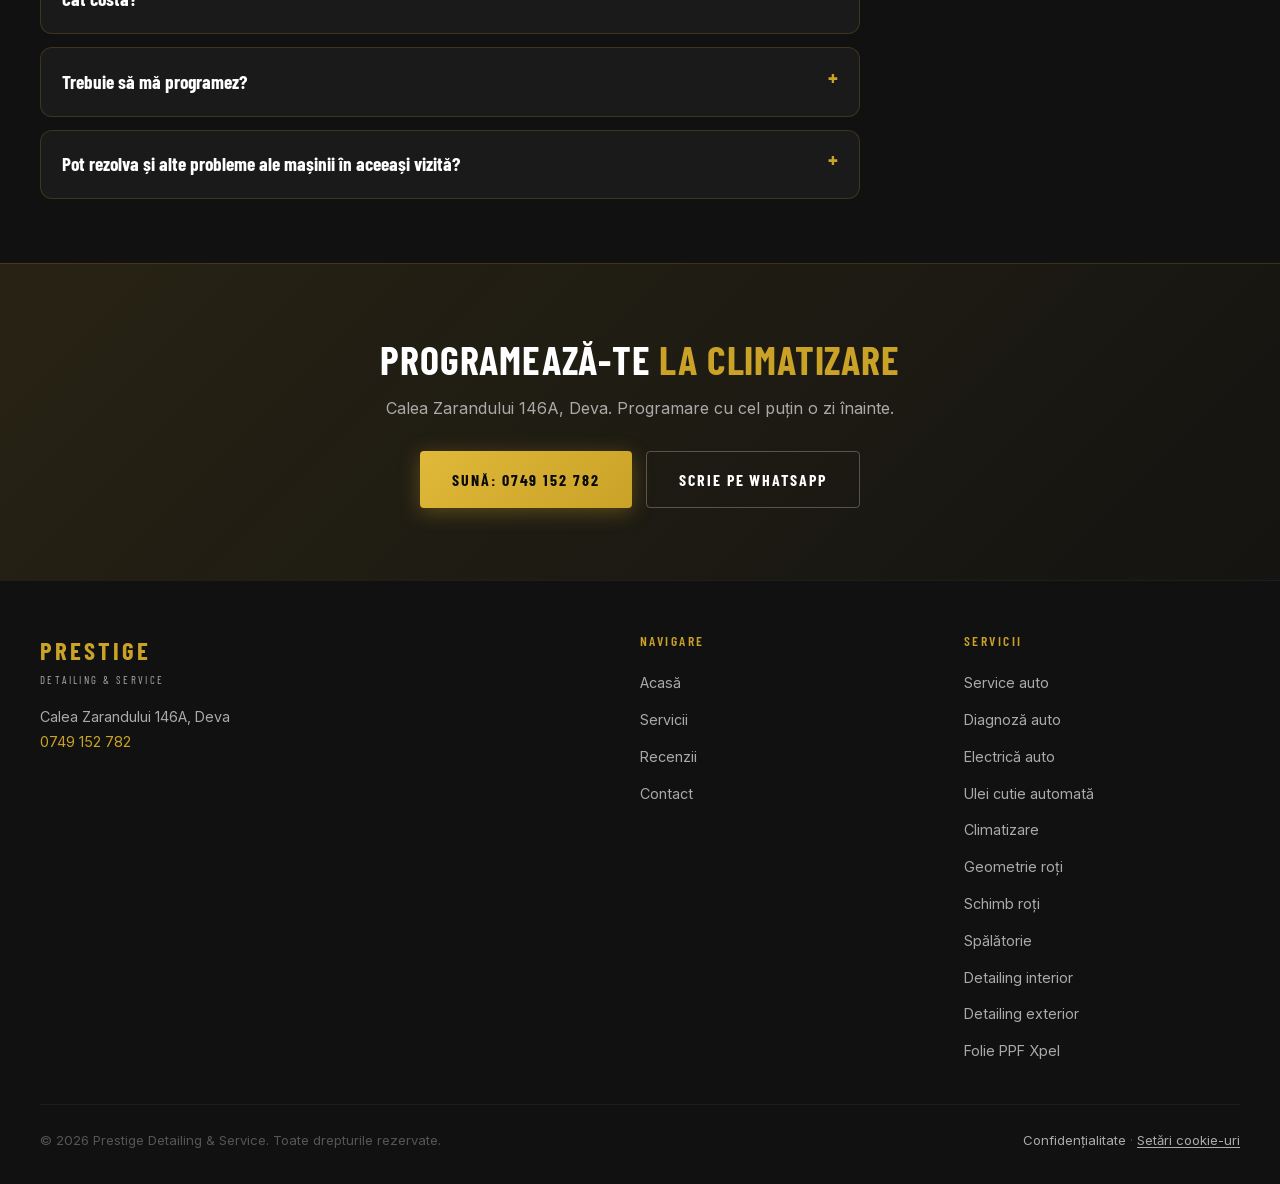
==== commit 2312a65e: "Prima pagină: titlu și H1 cu serviciul și orașul; font Barlow Condensed Titlul: „Service auto și det" ====
--- a/servicii/climatizare/index.html
+++ b/servicii/climatizare/index.html
@@ -31,7 +31,7 @@
   <meta property="og:image" content="https://prestigedetailing.ro/images/servicii/climatizare-capota-deschisa.jpg" />
   <meta name="twitter:card" content="summary_large_image" />
 
-  <link rel="preload" href="/fonts/rajdhani-latin-700.woff2" as="font" type="font/woff2" crossorigin />
+  <link rel="preload" href="/fonts/barlow-condensed-700.woff" as="font" type="font/woff" crossorigin />
   <link rel="stylesheet" href="/css/servicii.css" />
 
   <script type="application/ld+json">
--- a/css/servicii.css
+++ b/css/servicii.css
@@ -22,104 +22,45 @@
   src: url(../fonts/inter-latin.woff2) format('woff2');
   unicode-range: U+0000-00FF, U+0131, U+0152-0153, U+02BB-02BC, U+02C6, U+02DA, U+02DC, U+0304, U+0308, U+0329, U+2000-206F, U+20AC, U+2122, U+2191, U+2193, U+2212, U+2215, U+FEFF, U+FFFD;
 }
-/* Rajdhani 300, latin-ext */
-@font-face {
-  font-family: 'Rajdhani';
+/* Barlow Condensed 300, latin + latin-ext (diacriticele românești corecte) */
+@font-face {
+  font-family: 'Barlow Condensed';
   font-style: normal;
   font-weight: 300;
   font-display: swap;
-  src: url(../fonts/rajdhani-latin-ext-300.woff2) format('woff2');
-  unicode-range: U+0100-02BA, U+02BD-02C5, U+02C7-02CC, U+02CE-02D7, U+02DD-02FF, U+0304, U+0308, U+0329, U+1D00-1DBF, U+1E00-1E9F, U+1EF2-1EFF, U+2020, U+20A0-20AB, U+20AD-20C4, U+2113, U+2C60-2C7F, U+A720-A7FF;
-}
-/* Rajdhani 300, latin */
-@font-face {
-  font-family: 'Rajdhani';
-  font-style: normal;
-  font-weight: 300;
-  font-display: swap;
-  src: url(../fonts/rajdhani-latin-300.woff2) format('woff2');
-  unicode-range: U+0000-00FF, U+0131, U+0152-0153, U+02BB-02BC, U+02C6, U+02DA, U+02DC, U+0304, U+0308, U+0329, U+2000-206F, U+20AC, U+2122, U+2191, U+2193, U+2212, U+2215, U+FEFF, U+FFFD;
-}
-/* Rajdhani 400, latin-ext */
-@font-face {
-  font-family: 'Rajdhani';
+  src: url(../fonts/barlow-condensed-300.woff) format('woff');
+}
+/* Barlow Condensed 400, latin + latin-ext (diacriticele românești corecte) */
+@font-face {
+  font-family: 'Barlow Condensed';
   font-style: normal;
   font-weight: 400;
   font-display: swap;
-  src: url(../fonts/rajdhani-latin-ext-400.woff2) format('woff2');
-  unicode-range: U+0100-02BA, U+02BD-02C5, U+02C7-02CC, U+02CE-02D7, U+02DD-02FF, U+0304, U+0308, U+0329, U+1D00-1DBF, U+1E00-1E9F, U+1EF2-1EFF, U+2020, U+20A0-20AB, U+20AD-20C4, U+2113, U+2C60-2C7F, U+A720-A7FF;
-}
-/* Rajdhani 400, latin */
-@font-face {
-  font-family: 'Rajdhani';
-  font-style: normal;
-  font-weight: 400;
-  font-display: swap;
-  src: url(../fonts/rajdhani-latin-400.woff2) format('woff2');
-  unicode-range: U+0000-00FF, U+0131, U+0152-0153, U+02BB-02BC, U+02C6, U+02DA, U+02DC, U+0304, U+0308, U+0329, U+2000-206F, U+20AC, U+2122, U+2191, U+2193, U+2212, U+2215, U+FEFF, U+FFFD;
-}
-/* Rajdhani 500, latin-ext */
-@font-face {
-  font-family: 'Rajdhani';
+  src: url(../fonts/barlow-condensed-400.woff) format('woff');
+}
+/* Barlow Condensed 500, latin + latin-ext (diacriticele românești corecte) */
+@font-face {
+  font-family: 'Barlow Condensed';
   font-style: normal;
   font-weight: 500;
   font-display: swap;
-  src: url(../fonts/rajdhani-latin-ext-500.woff2) format('woff2');
-  unicode-range: U+0100-02BA, U+02BD-02C5, U+02C7-02CC, U+02CE-02D7, U+02DD-02FF, U+0304, U+0308, U+0329, U+1D00-1DBF, U+1E00-1E9F, U+1EF2-1EFF, U+2020, U+20A0-20AB, U+20AD-20C4, U+2113, U+2C60-2C7F, U+A720-A7FF;
-}
-/* Rajdhani 500, latin */
-@font-face {
-  font-family: 'Rajdhani';
-  font-style: normal;
-  font-weight: 500;
-  font-display: swap;
-  src: url(../fonts/rajdhani-latin-500.woff2) format('woff2');
-  unicode-range: U+0000-00FF, U+0131, U+0152-0153, U+02BB-02BC, U+02C6, U+02DA, U+02DC, U+0304, U+0308, U+0329, U+2000-206F, U+20AC, U+2122, U+2191, U+2193, U+2212, U+2215, U+FEFF, U+FFFD;
-}
-/* Rajdhani 600, latin-ext */
-@font-face {
-  font-family: 'Rajdhani';
+  src: url(../fonts/barlow-condensed-500.woff) format('woff');
+}
+/* Barlow Condensed 600, latin + latin-ext (diacriticele românești corecte) */
+@font-face {
+  font-family: 'Barlow Condensed';
   font-style: normal;
   font-weight: 600;
   font-display: swap;
-  src: url(../fonts/rajdhani-latin-ext-600.woff2) format('woff2');
-  unicode-range: U+0100-02BA, U+02BD-02C5, U+02C7-02CC, U+02CE-02D7, U+02DD-02FF, U+0304, U+0308, U+0329, U+1D00-1DBF, U+1E00-1E9F, U+1EF2-1EFF, U+2020, U+20A0-20AB, U+20AD-20C4, U+2113, U+2C60-2C7F, U+A720-A7FF;
-}
-/* Rajdhani 600, latin */
-@font-face {
-  font-family: 'Rajdhani';
-  font-style: normal;
-  font-weight: 600;
-  font-display: swap;
-  src: url(../fonts/rajdhani-latin-600.woff2) format('woff2');
-  unicode-range: U+0000-00FF, U+0131, U+0152-0153, U+02BB-02BC, U+02C6, U+02DA, U+02DC, U+0304, U+0308, U+0329, U+2000-206F, U+20AC, U+2122, U+2191, U+2193, U+2212, U+2215, U+FEFF, U+FFFD;
-}
-/* Rajdhani 700, latin-ext */
-@font-face {
-  font-family: 'Rajdhani';
+  src: url(../fonts/barlow-condensed-600.woff) format('woff');
+}
+/* Barlow Condensed 700, latin + latin-ext (diacriticele românești corecte) */
+@font-face {
+  font-family: 'Barlow Condensed';
   font-style: normal;
   font-weight: 700;
   font-display: swap;
-  src: url(../fonts/rajdhani-latin-ext-700.woff2) format('woff2');
-  unicode-range: U+0100-02BA, U+02BD-02C5, U+02C7-02CC, U+02CE-02D7, U+02DD-02FF, U+0304, U+0308, U+0329, U+1D00-1DBF, U+1E00-1E9F, U+1EF2-1EFF, U+2020, U+20A0-20AB, U+20AD-20C4, U+2113, U+2C60-2C7F, U+A720-A7FF;
-}
-/* Rajdhani 700, latin */
-@font-face {
-  font-family: 'Rajdhani';
-  font-style: normal;
-  font-weight: 700;
-  font-display: swap;
-  src: url(../fonts/rajdhani-latin-700.woff2) format('woff2');
-  unicode-range: U+0000-00FF, U+0131, U+0152-0153, U+02BB-02BC, U+02C6, U+02DA, U+02DC, U+0304, U+0308, U+0329, U+2000-206F, U+20AC, U+2122, U+2191, U+2193, U+2212, U+2215, U+FEFF, U+FFFD;
-}
-
-
-/* Romanian chars (Ț U+021A, ț U+021B, Ș U+0218, ș U+0219) fallback to Inter when Rajdhani lacks them */
-@font-face {
-  font-family: 'Rajdhani';
-  src: url(../fonts/inter-latin-ext.woff2) format('woff2'), local('Segoe UI'), local('Arial');
-  unicode-range: U+0218-021B;
-  font-weight: 100 900;
+  src: url(../fonts/barlow-condensed-700.woff) format('woff');
 }
 
 *, *::before, *::after { box-sizing: border-box; margin: 0; padding: 0; }
@@ -147,7 +88,7 @@
   line-height: 1.7; overflow-x: hidden;
 }
 h1, h2, h3 {
-  font-family: 'Rajdhani', sans-serif; font-weight: 700;
+  font-family: 'Barlow Condensed', sans-serif; font-weight: 700;
   line-height: 1.15; letter-spacing: .02em; color: var(--white);
 }
 a { color: inherit; text-decoration: none; }
@@ -169,7 +110,7 @@
 .nav-logo-img { height: 64px; width: auto; filter: brightness(1.2); }
 .nav-links { display: flex; align-items: center; gap: 2.2rem; list-style: none; }
 .nav-links a {
-  font-family: 'Rajdhani', sans-serif; font-size: 1rem; font-weight: 600;
+  font-family: 'Barlow Condensed', sans-serif; font-size: 1rem; font-weight: 600;
   letter-spacing: .08em; text-transform: uppercase; color: var(--gray);
   transition: color .25s;
 }
@@ -194,7 +135,7 @@
 }
 .mobile-menu.open { display: flex; }
 .mobile-menu a {
-  font-family: 'Rajdhani', sans-serif; font-size: 1.8rem; font-weight: 700;
+  font-family: 'Barlow Condensed', sans-serif; font-size: 1.8rem; font-weight: 700;
   letter-spacing: .12em; text-transform: uppercase; color: var(--white);
 }
 .mobile-menu a:hover { color: var(--gold); }
@@ -202,7 +143,7 @@
 /* ---- butoane ---- */
 .btn-gold, .btn-outline {
   display: inline-flex; align-items: center; justify-content: center; gap: .5rem;
-  font-family: 'Rajdhani', sans-serif; font-size: 1rem; font-weight: 700;
+  font-family: 'Barlow Condensed', sans-serif; font-size: 1rem; font-weight: 700;
   letter-spacing: .12em; text-transform: uppercase;
   padding: .85em 2em; border-radius: 4px; cursor: pointer;
   transition: transform .25s, box-shadow .25s, border-color .25s, color .25s;
@@ -251,7 +192,7 @@
   content: counter(pas); position: absolute; left: 0; top: -.1rem;
   width: 2.2rem; height: 2.2rem; border-radius: 50%;
   display: flex; align-items: center; justify-content: center;
-  font-family: 'Rajdhani', sans-serif; font-weight: 700; color: #0a0a0a; background: var(--gold);
+  font-family: 'Barlow Condensed', sans-serif; font-weight: 700; color: #0a0a0a; background: var(--gold);
 }
 .two-col { display: grid; grid-template-columns: 1fr 1fr; gap: 3rem; align-items: center; }
 .two-col img { border-radius: var(--r); border: 1px solid var(--border); width: 100%; height: auto; aspect-ratio: 10 / 7; object-fit: cover; object-position: center 30%; }
@@ -261,7 +202,7 @@
 /* ---- întrebări frecvente ---- */
 .faq { display: grid; gap: .8rem; max-width: 820px; }
 .faq details { background: var(--bg3); border: 1px solid var(--border); border-radius: var(--r); padding: 1.1rem 1.3rem; }
-.faq summary { cursor: pointer; font-family: 'Rajdhani', sans-serif; font-size: 1.2rem; font-weight: 700; color: var(--white); list-style: none; display: flex; justify-content: space-between; gap: 1rem; }
+.faq summary { cursor: pointer; font-family: 'Barlow Condensed', sans-serif; font-size: 1.2rem; font-weight: 700; color: var(--white); list-style: none; display: flex; justify-content: space-between; gap: 1rem; }
 .faq summary::-webkit-details-marker { display: none; }
 .faq summary::after { content: '+'; color: var(--gold); font-size: 1.4rem; line-height: 1; }
 .faq details[open] summary::after { content: '−'; }
@@ -276,10 +217,10 @@
 /* ---- footer ---- */
 footer { background: var(--bg2); border-top: 1px solid rgba(255,255,255,.05); padding: 3rem 0 2rem; }
 .footer-grid { display: grid; grid-template-columns: 2fr 1fr 1fr; gap: 3rem; margin-bottom: 2.5rem; }
-.footer-brand .logo-main { font-family: 'Rajdhani', sans-serif; font-size: 1.55rem; font-weight: 700; color: var(--gold); letter-spacing: .12em; }
-.footer-brand .logo-sub { font-family: 'Rajdhani', sans-serif; font-size: .68rem; letter-spacing: .22em; color: var(--gray2); text-transform: uppercase; }
+.footer-brand .logo-main { font-family: 'Barlow Condensed', sans-serif; font-size: 1.55rem; font-weight: 700; color: var(--gold); letter-spacing: .12em; }
+.footer-brand .logo-sub { font-family: 'Barlow Condensed', sans-serif; font-size: .68rem; letter-spacing: .22em; color: var(--gray2); text-transform: uppercase; }
 .footer-brand p { color: var(--gray2); font-size: .9rem; margin-top: 1rem; }
-.footer-col h5 { font-family: 'Rajdhani', sans-serif; font-size: .85rem; font-weight: 600; letter-spacing: .18em; text-transform: uppercase; color: var(--gold); margin-bottom: 1.1rem; }
+.footer-col h5 { font-family: 'Barlow Condensed', sans-serif; font-size: .85rem; font-weight: 600; letter-spacing: .18em; text-transform: uppercase; color: var(--gold); margin-bottom: 1.1rem; }
 .footer-col ul { list-style: none; display: grid; gap: .6rem; }
 .footer-col a { font-size: .9rem; color: var(--gray2); }
 .footer-col a:hover { color: var(--gold); }
